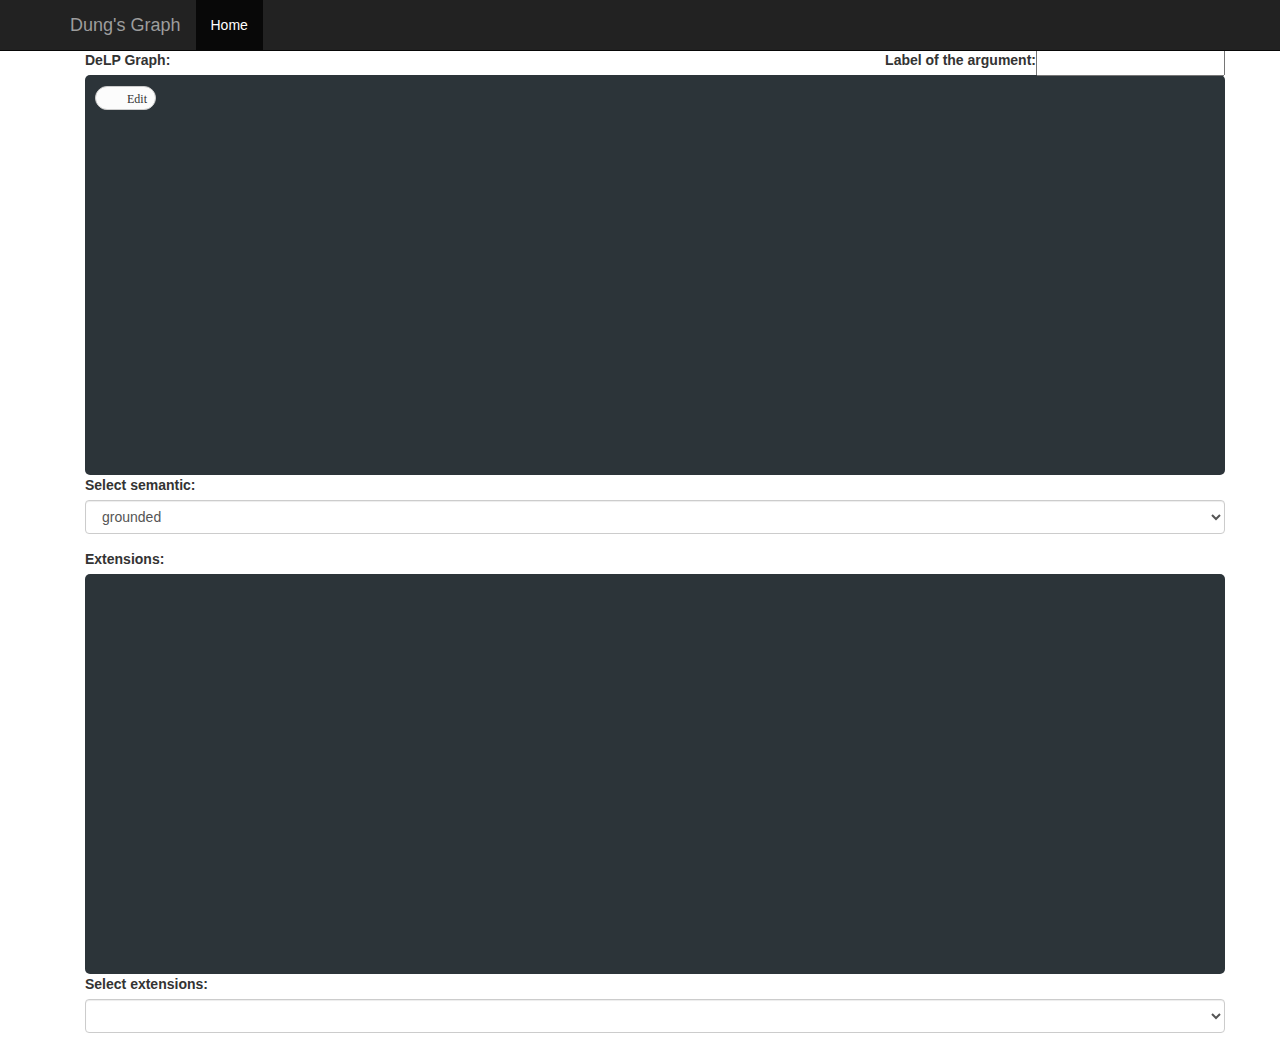
==== index.html @ 55feb6fd "Primer Commit" ====
<!DOCTYPE html>
<html lang="en">
  <head>
    <meta charset="utf-8">
    <meta http-equiv="X-UA-Compatible" content="IE=edge">
    <meta name="viewport" content="width=device-width, initial-scale=1">
    <!-- The above 3 meta tags *must* come first in the head; any other head content must come *after* these tags -->
    <meta name="description" content="">
    <meta name="author" content="">
    <!--<link rel="icon" href="bootstrap/favicon.ico">-->

    <title>Dung's Graph</title>

    <!-- Bootstrap core CSS -->
    <link href="bootstrap/dist/css/bootstrap.min.css" rel="stylesheet">

    <!-- IE10 viewport hack for Surface/desktop Windows 8 bug -->
    <link href="bootstrap/docs/assets/css/ie10-viewport-bug-workaround.css" rel="stylesheet">

    <!-- Custom styles for this template -->
    <link href="bootstrap/starter-template.css" rel="stylesheet">

    <!--COMENTAR-->
    <link rel="stylesheet" type="text/css" href="loads/DataTables/jquery.dataTables.min.css">
    <link rel="stylesheet" type="text/css" href="loads/Vis/vis-network.min.css">

    <!-- Just for debugging purposes. Don't actually copy these 2 lines! -->
    <!--[if lt IE 9]><script src="bootstrap/assets/js/ie8-responsive-file-warning.js"></script><![endif]-->
    <script src="bootstrap/docs/assets/js/ie-emulation-modes-warning.js"></script>

    <!-- HTML5 shim and Respond.js for IE8 support of HTML5 elements and media queries -->
    <!--[if lt IE 9]>
      <script src="https://oss.maxcdn.com/html5shiv/3.7.3/html5shiv.min.js"></script>
      <script src="https://oss.maxcdn.com/respond/1.4.2/respond.min.js"></script>
    <![endif]-->
  </head>

  <body>

    <nav class="navbar navbar-inverse navbar-fixed-top">
      <div class="container">
        <div class="navbar-header">
          <button type="button" class="navbar-toggle collapsed" data-toggle="collapse" data-target="#navbar" aria-expanded="false" aria-controls="navbar">
            <span class="sr-only">Toggle navigation</span>
            <span class="icon-bar"></span>
            <span class="icon-bar"></span>
            <span class="icon-bar"></span>
          </button>
          <a class="navbar-brand" href="#">Dung's Graph</a>
        </div>
        <div id="navbar" class="collapse navbar-collapse">
          <ul class="nav navbar-nav">
            <li class="active"><a href="#">Home</a></li>
            
          </ul>
        </div><!--/.nav-collapse -->
      </div>
    </nav>

    <div class="container">

      

      

<div class="container">
  <div class="form-group">
    <label for="comment">DeLP Graph:</label><input type="text" id="nodeLabel" style="float: right;"><label style="float: right;">Label of the argument: </label>
    <div id="mynetworkDeLP" style="background-color: #2C3439; height: 400px; border-radius: 5px;"></div>
    <label for="sel1">Select semantic:</label>
  <select class="form-control" id="semantics">
    <option value="grounded">grounded</option>
    <option value="preferred">preferred</option>
    <option value="stable">stable</option>
    <option value="semistable">semistable</option>
  </select>
  

</div>

  
<div class="form-group">
    <label for="comment">Extensions:</label>
    <div id="mynetworkDeLPExtensions" style="background-color: #2C3439; height: 400px; border-radius: 5px;"></div>
    <label for="sel1">Select extensions:</label>
  <select class="form-control" id="selectExtensionsResults">
    
  </select>
</div>



    </div><!-- /.container -->


    <!-- Bootstrap core JavaScript
    ================================================== -->
    <!-- Placed at the end of the document so the pages load faster -->
    <script src="loads/jquery-3.3.1.min.js"></script>
    <!--<script>window.jQuery || document.write('<script src="bootstrap/assets/js/vendor/jquery.min.js"><\/script>')</script>-->
    <script src="bootstrap/dist/js/bootstrap.min.js"></script>
    <!-- IE10 viewport hack for Surface/desktop Windows 8 bug -->
    <script src="bootstrap/docs/assets/js/ie10-viewport-bug-workaround.js"></script>
    <script type="text/javascript" src="loads/DataTables/datatables.min.js"></script>
    <script type="text/javascript" src="loads/Vis/vis.js"></script>
    <script type="text/javascript" src="funciones.js"></script>
    
  </body>
</html>
---- bootstrap/docs/assets/css/ie10-viewport-bug-workaround.css ----
/*!
 * IE10 viewport hack for Surface/desktop Windows 8 bug
 * Copyright 2014-2015 Twitter, Inc.
 * Licensed under MIT (https://github.com/twbs/bootstrap/blob/master/LICENSE)
 */

/*
 * See the Getting Started docs for more information:
 * http://getbootstrap.com/getting-started/#support-ie10-width
 */
@-ms-viewport     { width: device-width; }
@-o-viewport      { width: device-width; }
@viewport         { width: device-width; }
---- bootstrap/starter-template.css ----
body {
  padding-top: 50px;
}
.starter-template {
  padding: 40px 15px;
  text-align: center;
  width: 100%;
}
---- loads/Vis/vis-network.min.css ----
.vis .overlay {
	position: absolute;
	top: 0;
	left: 0;
	width: 100%;
	height: 100%;
	z-index: 10
}

.vis-active {
	box-shadow: 0 0 10px #86d5f8
}

.vis [class*=span] {
	min-height: 0;
	width: auto
}

div.vis-configuration {
	position: relative;
	display: block;
	float: left;
	font-size: 12px
}

div.vis-configuration-wrapper {
	display: block;
	width: 700px
}

div.vis-configuration-wrapper::after {
	clear: both;
	content: "";
	display: block
}

div.vis-configuration.vis-config-option-container {
	display: block;
	width: 495px;
	background-color: #fff;
	border: 2px solid #f7f8fa;
	border-radius: 4px;
	margin-top: 20px;
	left: 10px;
	padding-left: 5px
}

div.vis-configuration.vis-config-button {
	display: block;
	width: 495px;
	height: 25px;
	vertical-align: middle;
	line-height: 25px;
	background-color: #f7f8fa;
	border: 2px solid #ceced0;
	border-radius: 4px;
	margin-top: 20px;
	left: 10px;
	padding-left: 5px;
	cursor: pointer;
	margin-bottom: 30px
}

div.vis-configuration.vis-config-button.hover {
	background-color: #4588e6;
	border: 2px solid #214373;
	color: #fff
}

div.vis-configuration.vis-config-item {
	display: block;
	float: left;
	width: 495px;
	height: 25px;
	vertical-align: middle;
	line-height: 25px
}

div.vis-configuration.vis-config-item.vis-config-s2 {
	left: 10px;
	background-color: #f7f8fa;
	padding-left: 5px;
	border-radius: 3px
}

div.vis-configuration.vis-config-item.vis-config-s3 {
	left: 20px;
	background-color: #e4e9f0;
	padding-left: 5px;
	border-radius: 3px
}

div.vis-configuration.vis-config-item.vis-config-s4 {
	left: 30px;
	background-color: #cfd8e6;
	padding-left: 5px;
	border-radius: 3px
}

div.vis-configuration.vis-config-header {
	font-size: 18px;
	font-weight: 700
}

div.vis-configuration.vis-config-label {
	width: 120px;
	height: 25px;
	line-height: 25px
}

div.vis-configuration.vis-config-label.vis-config-s3 {
	width: 110px
}

div.vis-configuration.vis-config-label.vis-config-s4 {
	width: 100px
}

div.vis-configuration.vis-config-colorBlock {
	top: 1px;
	width: 30px;
	height: 19px;
	border: 1px solid #444;
	border-radius: 2px;
	padding: 0;
	margin: 0;
	cursor: pointer
}

input.vis-configuration.vis-config-checkbox {
	left: -5px
}

input.vis-configuration.vis-config-rangeinput {
	position: relative;
	top: -5px;
	width: 60px;
	padding: 1px;
	margin: 0;
	pointer-events: none
}

input.vis-configuration.vis-config-range {
	-webkit-appearance: none;
	border: 0 solid #fff;
	background-color: rgba(0, 0, 0, 0);
	width: 300px;
	height: 20px
}

input.vis-configuration.vis-config-range::-webkit-slider-runnable-track {
	width: 300px;
	height: 5px;
	background: #dedede;
	background: -moz-linear-gradient(top, #dedede 0, #c8c8c8 99%);
	background: -webkit-gradient(linear, left top, left bottom, color-stop(0, #dedede), color-stop(99%, #c8c8c8));
	background: -webkit-linear-gradient(top, #dedede 0, #c8c8c8 99%);
	background: -o-linear-gradient(top, #dedede 0, #c8c8c8 99%);
	background: -ms-linear-gradient(top, #dedede 0, #c8c8c8 99%);
	background: linear-gradient(to bottom, #dedede 0, #c8c8c8 99%);
	border: 1px solid #999;
	box-shadow: #aaa 0 0 3px 0;
	border-radius: 3px
}

input.vis-configuration.vis-config-range::-webkit-slider-thumb {
	-webkit-appearance: none;
	border: 1px solid #14334b;
	height: 17px;
	width: 17px;
	border-radius: 50%;
	background: #3876c2;
	background: -moz-linear-gradient(top, #3876c2 0, #385380 100%);
	background: -webkit-gradient(linear, left top, left bottom, color-stop(0, #3876c2), color-stop(100%, #385380));
	background: -webkit-linear-gradient(top, #3876c2 0, #385380 100%);
	background: -o-linear-gradient(top, #3876c2 0, #385380 100%);
	background: -ms-linear-gradient(top, #3876c2 0, #385380 100%);
	background: linear-gradient(to bottom, #3876c2 0, #385380 100%);
	box-shadow: #111927 0 0 1px 0;
	margin-top: -7px
}

input.vis-configuration.vis-config-range:focus {
	outline: 0
}

input.vis-configuration.vis-config-range:focus::-webkit-slider-runnable-track {
	background: #9d9d9d;
	background: -moz-linear-gradient(top, #9d9d9d 0, #c8c8c8 99%);
	background: -webkit-gradient(linear, left top, left bottom, color-stop(0, #9d9d9d), color-stop(99%, #c8c8c8));
	background: -webkit-linear-gradient(top, #9d9d9d 0, #c8c8c8 99%);
	background: -o-linear-gradient(top, #9d9d9d 0, #c8c8c8 99%);
	background: -ms-linear-gradient(top, #9d9d9d 0, #c8c8c8 99%);
	background: linear-gradient(to bottom, #9d9d9d 0, #c8c8c8 99%)
}

input.vis-configuration.vis-config-range::-moz-range-track {
	width: 300px;
	height: 10px;
	background: #dedede;
	background: -moz-linear-gradient(top, #dedede 0, #c8c8c8 99%);
	background: -webkit-gradient(linear, left top, left bottom, color-stop(0, #dedede), color-stop(99%, #c8c8c8));
	background: -webkit-linear-gradient(top, #dedede 0, #c8c8c8 99%);
	background: -o-linear-gradient(top, #dedede 0, #c8c8c8 99%);
	background: -ms-linear-gradient(top, #dedede 0, #c8c8c8 99%);
	background: linear-gradient(to bottom, #dedede 0, #c8c8c8 99%);
	border: 1px solid #999;
	box-shadow: #aaa 0 0 3px 0;
	border-radius: 3px
}

input.vis-configuration.vis-config-range::-moz-range-thumb {
	border: none;
	height: 16px;
	width: 16px;
	border-radius: 50%;
	background: #385380
}

input.vis-configuration.vis-config-range:-moz-focusring {
	outline: 1px solid #fff;
	outline-offset: -1px
}

input.vis-configuration.vis-config-range::-ms-track {
	width: 300px;
	height: 5px;
	background: 0 0;
	border-color: transparent;
	border-width: 6px 0;
	color: transparent
}

input.vis-configuration.vis-config-range::-ms-fill-lower {
	background: #777;
	border-radius: 10px
}

input.vis-configuration.vis-config-range::-ms-fill-upper {
	background: #ddd;
	border-radius: 10px
}

input.vis-configuration.vis-config-range::-ms-thumb {
	border: none;
	height: 16px;
	width: 16px;
	border-radius: 50%;
	background: #385380
}

input.vis-configuration.vis-config-range:focus::-ms-fill-lower {
	background: #888
}

input.vis-configuration.vis-config-range:focus::-ms-fill-upper {
	background: #ccc
}

.vis-configuration-popup {
	position: absolute;
	background: rgba(57, 76, 89, .85);
	border: 2px solid #f2faff;
	line-height: 30px;
	height: 30px;
	width: 150px;
	text-align: center;
	color: #fff;
	font-size: 14px;
	border-radius: 4px;
	-webkit-transition: opacity .3s ease-in-out;
	-moz-transition: opacity .3s ease-in-out;
	transition: opacity .3s ease-in-out
}

.vis-configuration-popup:after, .vis-configuration-popup:before {
	left: 100%;
	top: 50%;
	border: solid transparent;
	content: " ";
	height: 0;
	width: 0;
	position: absolute;
	pointer-events: none
}

.vis-configuration-popup:after {
	border-color: rgba(136, 183, 213, 0);
	border-left-color: rgba(57, 76, 89, .85);
	border-width: 8px;
	margin-top: -8px
}

.vis-configuration-popup:before {
	border-color: rgba(194, 225, 245, 0);
	border-left-color: #f2faff;
	border-width: 12px;
	margin-top: -12px
}

div.vis-tooltip {
	position: absolute;
	visibility: hidden;
	padding: 5px;
	white-space: nowrap;
	font-family: verdana;
	font-size: 14px;
	color: #000;
	background-color: #f5f4ed;
	-moz-border-radius: 3px;
	-webkit-border-radius: 3px;
	border-radius: 3px;
	border: 1px solid #808074;
	box-shadow: 3px 3px 10px rgba(0, 0, 0, .2);
	pointer-events: none;
	z-index: 5
}

div.vis-color-picker {
	position: absolute;
	top: 0;
	left: 30px;
	margin-top: -140px;
	margin-left: 30px;
	width: 310px;
	height: 444px;
	z-index: 1;
	padding: 10px;
	border-radius: 15px;
	background-color: #fff;
	display: none;
	box-shadow: rgba(0, 0, 0, .5) 0 0 10px 0
}

div.vis-color-picker div.vis-arrow {
	position: absolute;
	top: 147px;
	left: 5px
}

div.vis-color-picker div.vis-arrow::after, div.vis-color-picker div.vis-arrow::before {
	right: 100%;
	top: 50%;
	border: solid transparent;
	content: " ";
	height: 0;
	width: 0;
	position: absolute;
	pointer-events: none
}

div.vis-color-picker div.vis-arrow:after {
	border-color: rgba(255, 255, 255, 0);
	border-right-color: #fff;
	border-width: 30px;
	margin-top: -30px
}

div.vis-color-picker div.vis-color {
	position: absolute;
	width: 289px;
	height: 289px;
	cursor: pointer
}

div.vis-color-picker div.vis-brightness {
	position: absolute;
	top: 313px
}

div.vis-color-picker div.vis-opacity {
	position: absolute;
	top: 350px
}

div.vis-color-picker div.vis-selector {
	position: absolute;
	top: 137px;
	left: 137px;
	width: 15px;
	height: 15px;
	border-radius: 15px;
	border: 1px solid #fff;
	background: #4c4c4c;
	background: -moz-linear-gradient(top, #4c4c4c 0, #595959 12%, #666 25%, #474747 39%, #2c2c2c 50%, #000 51%, #111 60%, #2b2b2b 76%, #1c1c1c 91%, #131313 100%);
	background: -webkit-gradient(linear, left top, left bottom, color-stop(0, #4c4c4c), color-stop(12%, #595959), color-stop(25%, #666), color-stop(39%, #474747), color-stop(50%, #2c2c2c), color-stop(51%, #000), color-stop(60%, #111), color-stop(76%, #2b2b2b), color-stop(91%, #1c1c1c), color-stop(100%, #131313));
	background: -webkit-linear-gradient(top, #4c4c4c 0, #595959 12%, #666 25%, #474747 39%, #2c2c2c 50%, #000 51%, #111 60%, #2b2b2b 76%, #1c1c1c 91%, #131313 100%);
	background: -o-linear-gradient(top, #4c4c4c 0, #595959 12%, #666 25%, #474747 39%, #2c2c2c 50%, #000 51%, #111 60%, #2b2b2b 76%, #1c1c1c 91%, #131313 100%);
	background: -ms-linear-gradient(top, #4c4c4c 0, #595959 12%, #666 25%, #474747 39%, #2c2c2c 50%, #000 51%, #111 60%, #2b2b2b 76%, #1c1c1c 91%, #131313 100%);
	background: linear-gradient(to bottom, #4c4c4c 0, #595959 12%, #666 25%, #474747 39%, #2c2c2c 50%, #000 51%, #111 60%, #2b2b2b 76%, #1c1c1c 91%, #131313 100%)
}

div.vis-color-picker div.vis-new-color {
	position: absolute;
	width: 140px;
	height: 20px;
	border: 1px solid rgba(0, 0, 0, .1);
	border-radius: 5px;
	top: 380px;
	left: 159px;
	text-align: right;
	padding-right: 2px;
	font-size: 10px;
	color: rgba(0, 0, 0, .4);
	vertical-align: middle;
	line-height: 20px
}

div.vis-color-picker div.vis-initial-color {
	position: absolute;
	width: 140px;
	height: 20px;
	border: 1px solid rgba(0, 0, 0, .1);
	border-radius: 5px;
	top: 380px;
	left: 10px;
	text-align: left;
	padding-left: 2px;
	font-size: 10px;
	color: rgba(0, 0, 0, .4);
	vertical-align: middle;
	line-height: 20px
}

div.vis-color-picker div.vis-label {
	position: absolute;
	width: 300px;
	left: 10px
}

div.vis-color-picker div.vis-label.vis-brightness {
	top: 300px
}

div.vis-color-picker div.vis-label.vis-opacity {
	top: 338px
}

div.vis-color-picker div.vis-button {
	position: absolute;
	width: 68px;
	height: 25px;
	border-radius: 10px;
	vertical-align: middle;
	text-align: center;
	line-height: 25px;
	top: 410px;
	border: 2px solid #d9d9d9;
	background-color: #f7f7f7;
	cursor: pointer
}

div.vis-color-picker div.vis-button.vis-cancel {
	left: 5px
}

div.vis-color-picker div.vis-button.vis-load {
	left: 82px
}

div.vis-color-picker div.vis-button.vis-apply {
	left: 159px
}

div.vis-color-picker div.vis-button.vis-save {
	left: 236px
}

div.vis-color-picker input.vis-range {
	width: 290px;
	height: 20px
}

div.vis-network div.vis-manipulation {
	box-sizing: content-box;
	border-width: 0;
	border-bottom: 1px;
	border-style: solid;
	border-color: #d6d9d8;
	background: #fff;
	background: -moz-linear-gradient(top, #fff 0, #fcfcfc 48%, #fafafa 50%, #fcfcfc 100%);
	background: -webkit-gradient(linear, left top, left bottom, color-stop(0, #fff), color-stop(48%, #fcfcfc), color-stop(50%, #fafafa), color-stop(100%, #fcfcfc));
	background: -webkit-linear-gradient(top, #fff 0, #fcfcfc 48%, #fafafa 50%, #fcfcfc 100%);
	background: -o-linear-gradient(top, #fff 0, #fcfcfc 48%, #fafafa 50%, #fcfcfc 100%);
	background: -ms-linear-gradient(top, #fff 0, #fcfcfc 48%, #fafafa 50%, #fcfcfc 100%);
	background: linear-gradient(to bottom, #fff 0, #fcfcfc 48%, #fafafa 50%, #fcfcfc 100%);
	padding-top: 4px;
	position: absolute;
	left: 0;
	top: 0;
	width: 100%;
	height: 28px
}

div.vis-network div.vis-edit-mode {
	position: absolute;
	left: 0;
	top: 5px;
	height: 30px
}

div.vis-network div.vis-close {
	position: absolute;
	right: 0;
	top: 0;
	width: 30px;
	height: 30px;
	background-position: 20px 3px;
	background-repeat: no-repeat;
	background-image: url(img/network/cross.png);
	cursor: pointer;
	-webkit-touch-callout: none;
	-webkit-user-select: none;
	-khtml-user-select: none;
	-moz-user-select: none;
	-ms-user-select: none;
	user-select: none
}

div.vis-network div.vis-close:hover {
	opacity: .6
}

div.vis-network div.vis-edit-mode div.vis-button, div.vis-network div.vis-manipulation div.vis-button {
	float: left;
	font-family: verdana;
	font-size: 12px;
	-moz-border-radius: 15px;
	border-radius: 15px;
	display: inline-block;
	background-position: 0 0;
	background-repeat: no-repeat;
	height: 24px;
	margin-left: 10px;
	cursor: pointer;
	padding: 0 8px 0 8px;
	-webkit-touch-callout: none;
	-webkit-user-select: none;
	-khtml-user-select: none;
	-moz-user-select: none;
	-ms-user-select: none;
	user-select: none
}

div.vis-network div.vis-manipulation div.vis-button:hover {
	box-shadow: 1px 1px 8px rgba(0, 0, 0, .2)
}

div.vis-network div.vis-manipulation div.vis-button:active {
	box-shadow: 1px 1px 8px rgba(0, 0, 0, .5)
}

div.vis-network div.vis-manipulation div.vis-button.vis-back {
	background-image: url(img/network/backIcon.png)
}

div.vis-network div.vis-manipulation div.vis-button.vis-none:hover {
	box-shadow: 1px 1px 8px transparent;
	cursor: default
}

div.vis-network div.vis-manipulation div.vis-button.vis-none:active {
	box-shadow: 1px 1px 8px transparent
}

div.vis-network div.vis-manipulation div.vis-button.vis-none {
	padding: 0
}

div.vis-network div.vis-manipulation div.notification {
	margin: 2px;
	font-weight: 700
}

div.vis-network div.vis-manipulation div.vis-button.vis-add {
	background-image: url(img/network/addNodeIcon.png)
}

div.vis-network div.vis-edit-mode div.vis-button.vis-edit, div.vis-network div.vis-manipulation div.vis-button.vis-edit {
	background-image: url(img/network/editIcon.png)
}

div.vis-network div.vis-edit-mode div.vis-button.vis-edit.vis-edit-mode {
	background-color: #fcfcfc;
	border: 1px solid #ccc
}

div.vis-network div.vis-manipulation div.vis-button.vis-connect {
	background-image: url(img/network/connectIcon.png)
}

div.vis-network div.vis-manipulation div.vis-button.vis-delete {
	background-image: url(img/network/deleteIcon.png)
}

div.vis-network div.vis-edit-mode div.vis-label, div.vis-network div.vis-manipulation div.vis-label {
	margin: 0 0 0 23px;
	line-height: 25px
}

div.vis-network div.vis-manipulation div.vis-separator-line {
	float: left;
	display: inline-block;
	width: 1px;
	height: 21px;
	background-color: #bdbdbd;
	margin: 0 7px 0 15px
}

div.vis-network div.vis-navigation div.vis-button {
	width: 34px;
	height: 34px;
	-moz-border-radius: 17px;
	border-radius: 17px;
	position: absolute;
	display: inline-block;
	background-position: 2px 2px;
	background-repeat: no-repeat;
	cursor: pointer;
	-webkit-touch-callout: none;
	-webkit-user-select: none;
	-khtml-user-select: none;
	-moz-user-select: none;
	-ms-user-select: none;
	user-select: none
}

div.vis-network div.vis-navigation div.vis-button:hover {
	box-shadow: 0 0 3px 3px rgba(56, 207, 21, .3)
}

div.vis-network div.vis-navigation div.vis-button:active {
	box-shadow: 0 0 1px 3px rgba(56, 207, 21, .95)
}

div.vis-network div.vis-navigation div.vis-button.vis-up {
	background-image: url(img/network/upArrow.png);
	bottom: 50px;
	left: 55px
}

div.vis-network div.vis-navigation div.vis-button.vis-down {
	background-image: url(img/network/downArrow.png);
	bottom: 10px;
	left: 55px
}

div.vis-network div.vis-navigation div.vis-button.vis-left {
	background-image: url(img/network/leftArrow.png);
	bottom: 10px;
	left: 15px
}

div.vis-network div.vis-navigation div.vis-button.vis-right {
	background-image: url(img/network/rightArrow.png);
	bottom: 10px;
	left: 95px
}

div.vis-network div.vis-navigation div.vis-button.vis-zoomIn {
	background-image: url(img/network/plus.png);
	bottom: 10px;
	right: 15px
}

div.vis-network div.vis-navigation div.vis-button.vis-zoomOut {
	background-image: url(img/network/minus.png);
	bottom: 10px;
	right: 55px
}

div.vis-network div.vis-navigation div.vis-button.vis-zoomExtends {
	background-image: url(img/network/zoomExtends.png);
	bottom: 50px;
	right: 15px
}
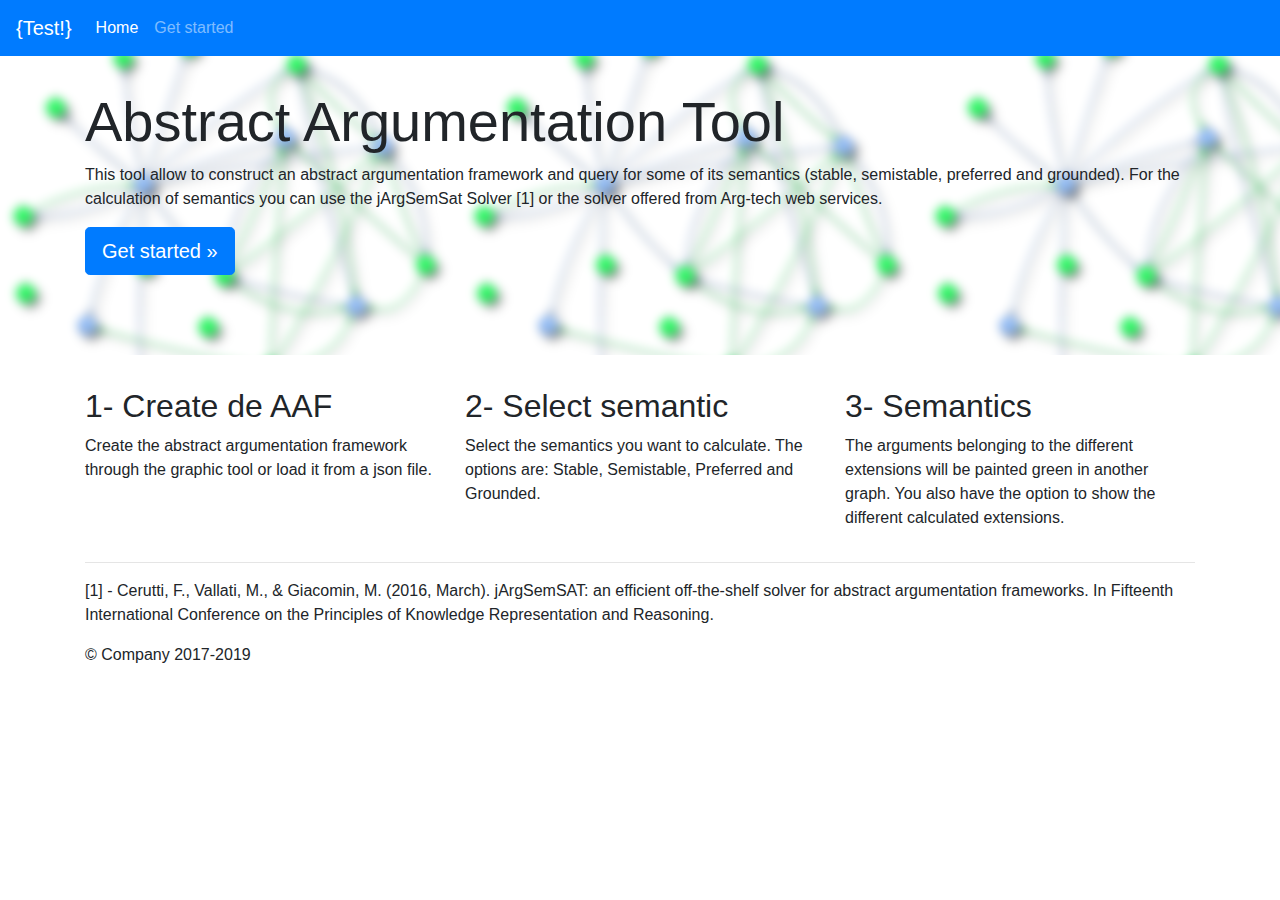
==== commit 04f16406: "First Commit" ====
--- a/index.html
+++ b/index.html
@@ -1,110 +1,115 @@
 
-<!DOCTYPE html>
+<!doctype html>
 <html lang="en">
-  <head>
+<head>
     <meta charset="utf-8">
-    <meta http-equiv="X-UA-Compatible" content="IE=edge">
-    <meta name="viewport" content="width=device-width, initial-scale=1">
-    <!-- The above 3 meta tags *must* come first in the head; any other head content must come *after* these tags -->
+    <meta name="viewport" content="width=device-width, initial-scale=1, shrink-to-fit=no">
     <meta name="description" content="">
-    <meta name="author" content="">
-    <!--<link rel="icon" href="bootstrap/favicon.ico">-->
+    <meta name="author" content="Mark Otto, Jacob Thornton, and Bootstrap contributors">
+    <meta name="generator" content="Jekyll v3.8.5">
+    <link rel="icon" href="img/nuevolidia.jpg" type="image/ico">
+    <title>Abstract Argumentation Tool</title>
 
-    <title>Dung's Graph</title>
+    <link rel="canonical" href="https://getbootstrap.com/docs/4.3/examples/jumbotron/">
 
     <!-- Bootstrap core CSS -->
-    <link href="bootstrap/dist/css/bootstrap.min.css" rel="stylesheet">
+    <link href="dist/css/bootstrap.min.css" rel="stylesheet">
 
-    <!-- IE10 viewport hack for Surface/desktop Windows 8 bug -->
-    <link href="bootstrap/docs/assets/css/ie10-viewport-bug-workaround.css" rel="stylesheet">
 
+    <style>
+        .bd-placeholder-img {
+            font-size: 1.125rem;
+            text-anchor: middle;
+            -webkit-user-select: none;
+            -moz-user-select: none;
+            -ms-user-select: none;
+            user-select: none;
+        }
+
+        @media (min-width: 768px) {
+            .bd-placeholder-img-lg {
+                font-size: 3.5rem;
+            }
+        }
+    </style>
     <!-- Custom styles for this template -->
-    <link href="bootstrap/starter-template.css" rel="stylesheet">
+    <link href="jumbotron.css" rel="stylesheet">
+</head>
+<body>
+<nav class="navbar navbar-expand-md navbar-dark fixed-top bg-primary">
+    <a class="navbar-brand" href="#">{Test!}</a>
+    <button class="navbar-toggler" type="button" data-toggle="collapse" data-target="#navbarsExampleDefault" aria-controls="navbarsExampleDefault" aria-expanded="false" aria-label="Toggle navigation">
+        <span class="navbar-toggler-icon"></span>
+    </button>
 
-    <!--COMENTAR-->
-    <link rel="stylesheet" type="text/css" href="loads/DataTables/jquery.dataTables.min.css">
-    <link rel="stylesheet" type="text/css" href="loads/Vis/vis-network.min.css">
+    <div class="collapse navbar-collapse" id="navbarsExampleDefault">
+        <ul class="navbar-nav mr-auto">
+            <li class="nav-item active">
+                <a class="nav-link" href="#">Home <span class="sr-only">(current)</span></a>
+            </li>
+            <li class="nav-item">
+                <a class="nav-link" href="getStarted.html">Get started</a>
+            </li>
+            <!--
+            <li class="nav-item">
+                <a class="nav-link disabled" href="#">Disabled</a>
+            </li>
+            <li class="nav-item dropdown">
+                <a class="nav-link dropdown-toggle" href="#" id="dropdown01" data-toggle="dropdown" aria-haspopup="true" aria-expanded="false">Dropdown</a>
+                <div class="dropdown-menu" aria-labelledby="dropdown01">
+                    <a class="dropdown-item" href="#">Action</a>
+                    <a class="dropdown-item" href="#">Another action</a>
+                    <a class="dropdown-item" href="#">Something else here</a>
+                </div>
+            </li>-->
+        </ul>
+        <form class="form-inline my-2 my-lg-0">
+            <!--
+            <input class="form-control mr-sm-2" type="text" placeholder="Search" aria-label="Search">
+            <button class="btn btn-outline-success my-2 my-sm-0" type="submit">Search</button>-->
+        </form>
+    </div>
+</nav>
 
-    <!-- Just for debugging purposes. Don't actually copy these 2 lines! -->
-    <!--[if lt IE 9]><script src="bootstrap/assets/js/ie8-responsive-file-warning.js"></script><![endif]-->
-    <script src="bootstrap/docs/assets/js/ie-emulation-modes-warning.js"></script>
+<main role="main">
 
-    <!-- HTML5 shim and Respond.js for IE8 support of HTML5 elements and media queries -->
-    <!--[if lt IE 9]>
-      <script src="https://oss.maxcdn.com/html5shiv/3.7.3/html5shiv.min.js"></script>
-      <script src="https://oss.maxcdn.com/respond/1.4.2/respond.min.js"></script>
-    <![endif]-->
-  </head>
-
-  <body>
-
-    <nav class="navbar navbar-inverse navbar-fixed-top">
-      <div class="container">
-        <div class="navbar-header">
-          <button type="button" class="navbar-toggle collapsed" data-toggle="collapse" data-target="#navbar" aria-expanded="false" aria-controls="navbar">
-            <span class="sr-only">Toggle navigation</span>
-            <span class="icon-bar"></span>
-            <span class="icon-bar"></span>
-            <span class="icon-bar"></span>
-          </button>
-          <a class="navbar-brand" href="#">Dung's Graph</a>
+    <!-- Main jumbotron for a primary marketing message or call to action -->
+    <div class="jumbotron" style="background-image: url(img/stableFinal.png);">
+        <div class="container">
+            <h1 class="display-4"><strong>Abstract Argumentation Tool</strong></h1>
+            <p>This tool allow to construct an abstract argumentation framework and query for some of its semantics (stable, semistable, preferred and grounded). For the calculation of semantics you can use the jArgSemSat Solver [1] or the solver offered from Arg-tech web services.</p>
+            <p><a class="btn btn-primary btn-lg" href="getStarted.html" role="button">Get started &raquo;</a></p>
         </div>
-        <div id="navbar" class="collapse navbar-collapse">
-          <ul class="nav navbar-nav">
-            <li class="active"><a href="#">Home</a></li>
-            
-          </ul>
-        </div><!--/.nav-collapse -->
-      </div>
-    </nav>
+    </div>
 
     <div class="container">
+        <!-- Example row of columns -->
+        <div class="row">
+            <div class="col-md-4">
+                <h2>1- Create de AAF</h2>
+                <p>Create the abstract argumentation framework through the graphic tool or load it from a json file.</p>
+            </div>
+            <div class="col-md-4">
+                <h2>2- Select semantic</h2>
+                <p>Select the semantics you want to calculate. The options are: Stable, Semistable, Preferred and Grounded.</p>
+            </div>
+            <div class="col-md-4">
+                <h2>3- Semantics</h2>
+                <p>The arguments belonging to the different extensions will be painted green in another graph. You also have the option to show the different calculated extensions.</p>
+            </div>
+        </div>
 
-      
+        <hr>
 
-      
+    </div> <!-- /container -->
 
-<div class="container">
-  <div class="form-group">
-    <label for="comment">DeLP Graph:</label><input type="text" id="nodeLabel" style="float: right;"><label style="float: right;">Label of the argument: </label>
-    <div id="mynetworkDeLP" style="background-color: #2C3439; height: 400px; border-radius: 5px;"></div>
-    <label for="sel1">Select semantic:</label>
-  <select class="form-control" id="semantics">
-    <option value="grounded">grounded</option>
-    <option value="preferred">preferred</option>
-    <option value="stable">stable</option>
-    <option value="semistable">semistable</option>
-  </select>
-  
+</main>
 
-</div>
-
-  
-<div class="form-group">
-    <label for="comment">Extensions:</label>
-    <div id="mynetworkDeLPExtensions" style="background-color: #2C3439; height: 400px; border-radius: 5px;"></div>
-    <label for="sel1">Select extensions:</label>
-  <select class="form-control" id="selectExtensionsResults">
-    
-  </select>
-</div>
-
-
-
-    </div><!-- /.container -->
-
-
-    <!-- Bootstrap core JavaScript
-    ================================================== -->
-    <!-- Placed at the end of the document so the pages load faster -->
-    <script src="loads/jquery-3.3.1.min.js"></script>
-    <!--<script>window.jQuery || document.write('<script src="bootstrap/assets/js/vendor/jquery.min.js"><\/script>')</script>-->
-    <script src="bootstrap/dist/js/bootstrap.min.js"></script>
-    <!-- IE10 viewport hack for Surface/desktop Windows 8 bug -->
-    <script src="bootstrap/docs/assets/js/ie10-viewport-bug-workaround.js"></script>
-    <script type="text/javascript" src="loads/DataTables/datatables.min.js"></script>
-    <script type="text/javascript" src="loads/Vis/vis.js"></script>
-    <script type="text/javascript" src="funciones.js"></script>
-    
-  </body>
+<footer class="container">
+    <p>[1] - Cerutti, F., Vallati, M., & Giacomin, M. (2016, March). jArgSemSAT: an efficient off-the-shelf solver for abstract argumentation frameworks. In Fifteenth International Conference on the Principles of Knowledge Representation and Reasoning.</p>
+    <p>&copy; Company 2017-2019</p>
+</footer>
+<script src="https://code.jquery.com/jquery-3.3.1.slim.min.js" integrity="sha384-q8i/X+965DzO0rT7abK41JStQIAqVgRVzpbzo5smXKp4YfRvH+8abtTE1Pi6jizo" crossorigin="anonymous"></script>
+<script>window.jQuery || document.write('<script src="https://code.jquery.com/jquery-3.2.1.slim.min.js" integrity="sha384-KJ3o2DKtIkvYIK3UENzmM7KCkRr/rE9/Qpg6aAZGJwFDMVNA/GpGFF93hXpG5KkN" crossorigin="anonymous"><\/script>')</script>
+<script src="dist/js/bootstrap.bundle.min.js"></script></body>
 </html>
--- a/jumbotron.css
+++ b/jumbotron.css
@@ -0,0 +1,4 @@
+/* Move down content because we have a fixed navbar that is 3.5rem tall */
+body {
+    padding-top: 1.5rem;
+}